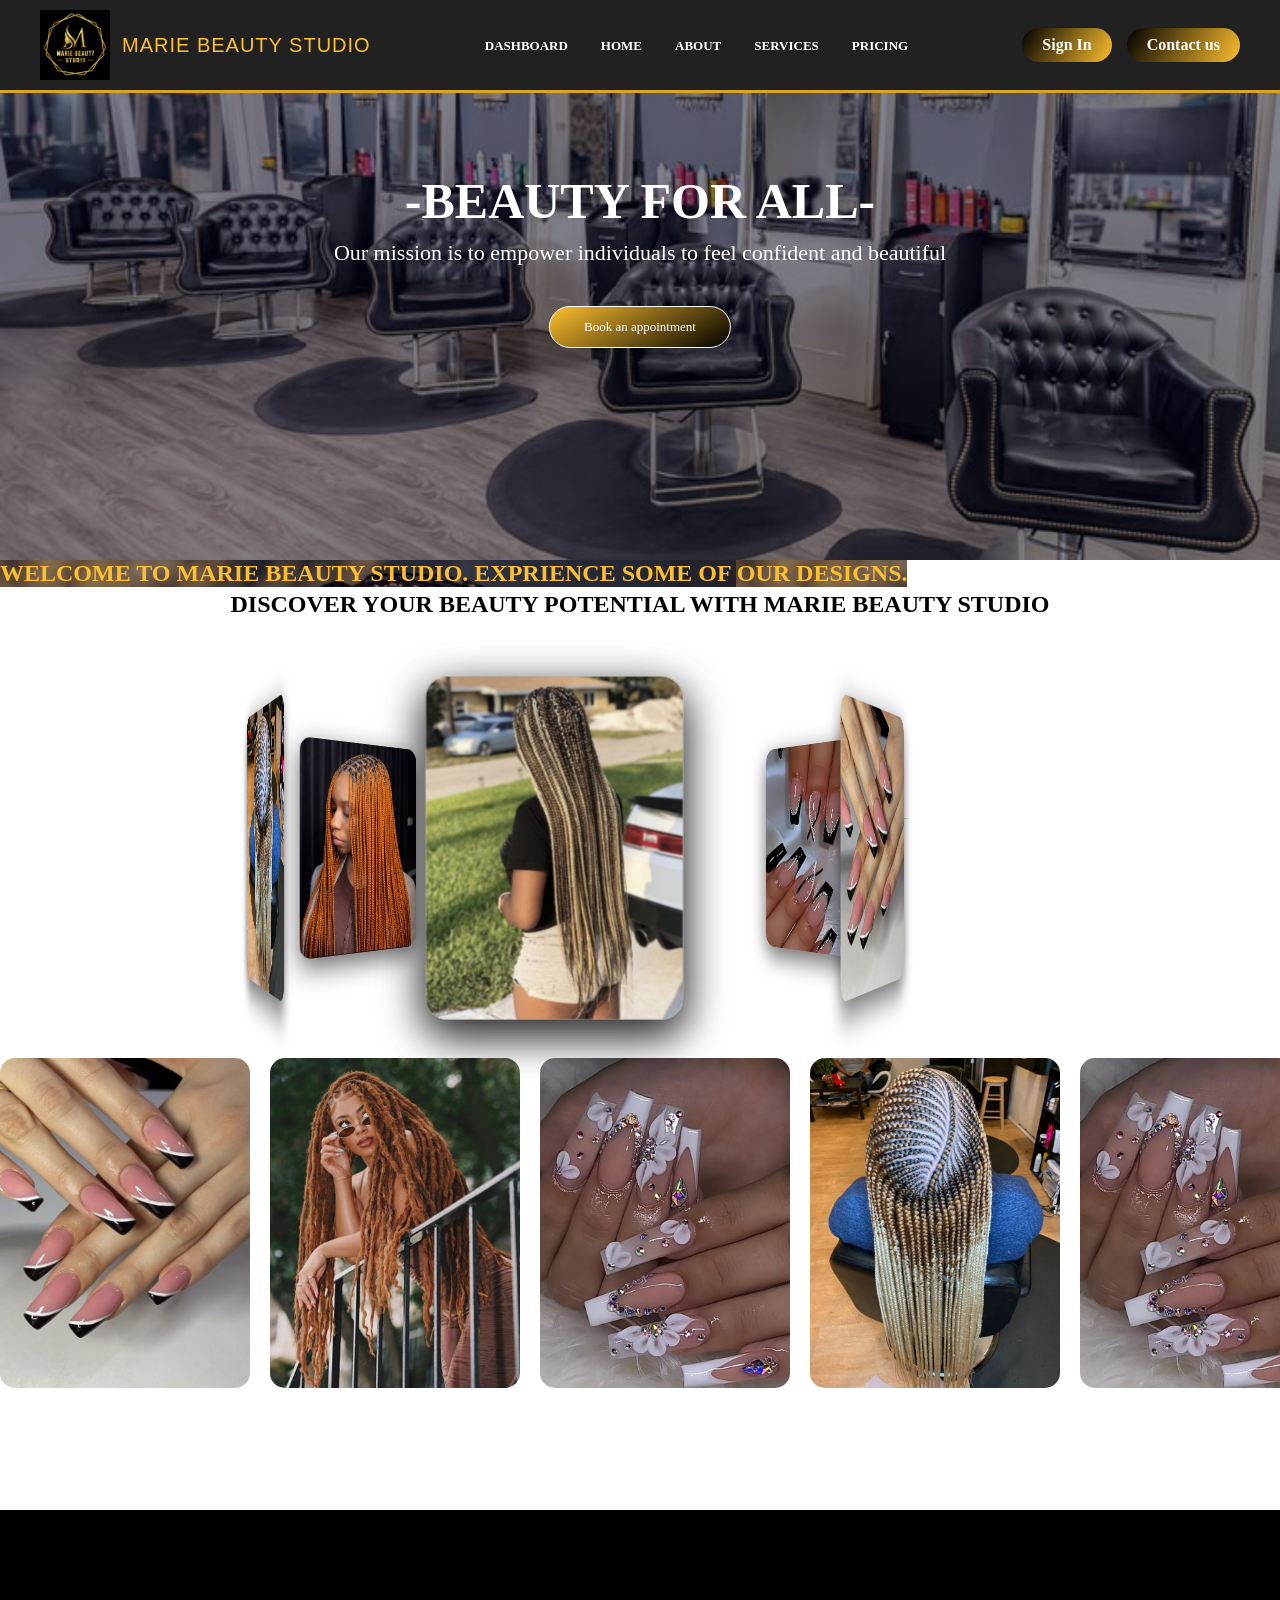
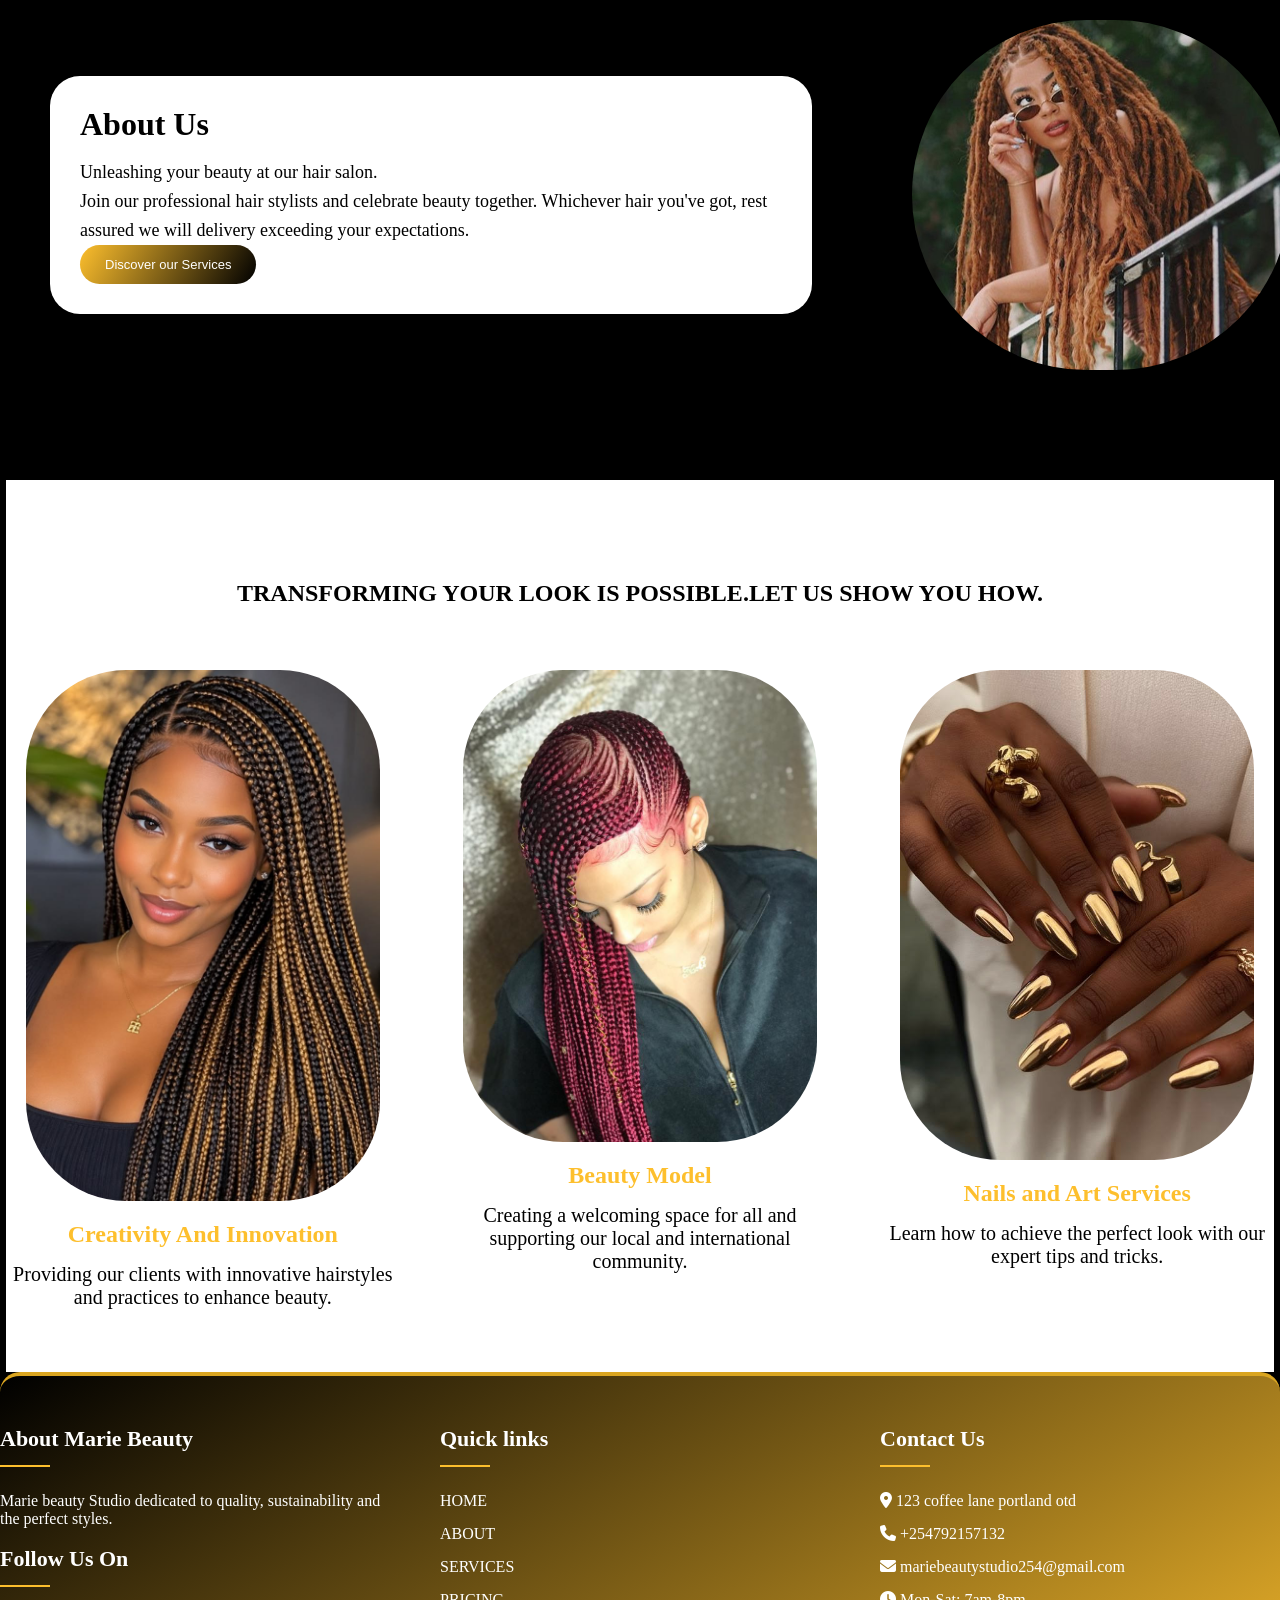
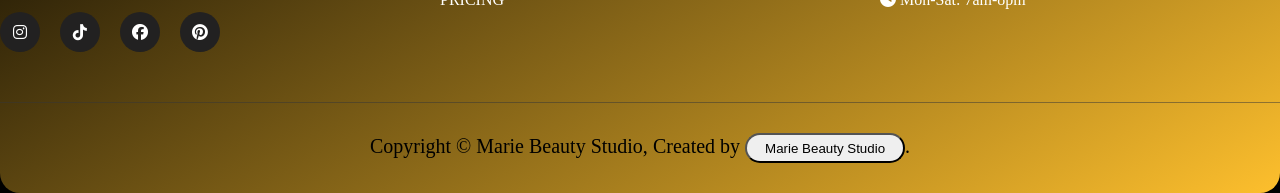
==== index.html @ 4decab64 "Initial commit" ====
<!DOCTYPE html>
<html lang="en">
<head>
    <meta charset="UTF-8">
    <meta http-equiv="X-UA-Compatible" content="IE=edge">
    <meta name="viewport" content="width=device-width, initial-scale=1.0">
    <title>BEAUTY SHOP</title>
    <link rel="stylesheet" href="https://cdnjs.cloudflare.com/ajax/libs/font-awesome/6.5.2/css/all.min.css">
<link rel="stylesheet" href="ind.css">
</head>
<body>
    
    <div class="hado">
        <p>Free delivery for all orders  above ksh 7000.Within Nairobi.</p>
    </div>
    
    <div class="contact">
        <div class="socials">
            <ul>
            <li><a href="https://www.facebook.com/Marie Beauty Studio" target="_blank"> <i class="fab fa-facebook"></i>Facebook</a></li>
            <li><a href="https://www.instagram.com/@mariebeautystudio254" target="_blank"> <i class="fab fa-instagram"></i>Instagram </a></li>
            <li><a href="https://www.tiktok.com/@mariebeautystudio254" target="_blank"> <i class="fab fa-tiktok"></i>TikTok</a></li>
             </ul>
        </div>
       
        <div class="about">
            
                <ul>
                    <li class="ab"><a  href="">About </a></li>
                    <li class="ab"><a href="">Blog </a></li>
                    <li class="ab"><a href="">Help </a></li>
                </ul>
            
        </div>
         </div>

    <header>
  <div class="contain header-container">
    <a href="#" class="logo">
      <img src="images/44444.jpeg">
      <div class="logo-text">
      MARIE <span>BEAUTY STUDIO</span>
      </div>
    </a>
    <nav>
      <ul>
        <li><a href="dashboard.html">DASHBOARD</a></li>
        <li><a href="home.html">HOME</a></li>
        <li><a href="about.html">ABOUT</a></li>
        <li><a href="services.html">SERVICES</a></li>
        <li><a href="pricing.html">PRICING</a></li>
      </ul>

    </nav>
    <div class="nav-buttons">
        <a href="" class="btn btn-secondary"> Sign In</a>
        <a href="" class="btn btn-primary"> Contact us</a>

      </div>
  </div>

  
</header>
    <section  class="head">
        <div class="text-box">

              <h1>-BEAUTY FOR ALL-</h1>
           
        <p>Our mission is to empower individuals to feel confident and beautiful </p>
        <a href="appointment.html" class="hero-btn">Book an appointment</a>
        </div>
        
    </section>
    <!--------hey-------->
    <section class="hey">
    <h1 >WELCOME TO MARIE BEAUTY STUDIO. EXPRIENCE SOME OF OUR DESIGNS. <br>
    </h1>
    <h2>DISCOVER YOUR BEAUTY POTENTIAL WITH MARIE BEAUTY STUDIO</h2>
     <div class="scene">

        <div class="carousel">

            <div class="image-card">
                <img src="images/707070.jpg (9).jpg">
            </div>

            <div class="image-card">
                <img src="images/19069998416447658.jpg">
            </div>

            <div class="image-card">
                <img src="images/351912467441856.jpg">
            </div>

            <div class="image-card">
                <img src="images/5555.jpg">
            </div>

            <div class="image-card">
                <img src="images/6666.jpg">
            </div>

            <div class="image-card">
                <img src="images/9999.jpg">
            </div>
            <div class="image-card">
                <img src="images/8888.jpg">
            </div>

            

        </div>

    </div>

    
     <div class="slider">
        <div class="slider-track">

            <img src="images/19069998416447658.jpg" alt="Picture 1">
            <img src="images/1616.jpg" alt="Picture 2">
            <img src="images/2814818510772117.jpg " alt="Picture 3">
            <img src="images/9999.jpg" alt="Picture 4">
            <img src="images/2814818510772117.jpg" alt="Picture 5">
            <img src="images/5555.jpg" alt="Picture 6">
            <img src="images/6666.jpg" alt="Picture 7">
            

            <!-- Duplicate images for continuous movement -->
             <img src="images/19069998416447658.jpg" alt="Picture 1">
            <img src="images/1616.jpg" alt="Picture 2">
            <img src="images/2814818510772117.jpg" alt="Picture 3">
            <img src="images/9999.jpg" alt="Picture 4">
            <img src="images/2814818510772117.jpg" alt="Picture 5">
            <img src="images/5555.jpg" alt="Picture 6">
            <img src="images/6666.jpg" alt="Picture 7">
           

        </div>
    </div>

     </section>
     <section class="us">
        <div class="left-column">
        <h2>About Us</h2>

        <p>
        Unleashing your beauty at our hair salon. <br>
        Join our professional hair stylists and celebrate beauty together.
        Whichever hair you've got, rest assured we will delivery
        exceeding your expectations.
        </p>

        <button class="hero-btn"><a href="services.html">Discover our Services</a></button>
    </div>

    <div class="right-column">
        <img src="images/cropped_1616 (1).jpg">
    </div>

     </section>


<!---------facilities----->
<section class="facilities">
    <h1>TRANSFORMING YOUR LOOK IS POSSIBLE.LET US SHOW YOU HOW.</h1>

    <div class="row">
        <div class="facilities-col">
            <img src="images/Protective Style Braids For Women.jpg">
            <h2>Creativity And Innovation</h2>
            <p>Providing our clients with innovative hairstyles and practices to enhance beauty.</p>
        </div>
        <div class="facilities-col">
            <img src="images/873205815236700240.jpg">
            <h2>Beauty Model</h2>
            <p>Creating a welcoming space for all and supporting our local and international community.</p>
        </div>
        <div class="facilities-col">
            <img src="images/Trending Nail Art & Manicure Ideas_ Easy Nail Designs & Inspiration.jpg">
            <h2>Nails and Art Services </h2>
            <p>Learn how to achieve the perfect look with our expert tips and tricks.</p>
        </div>

    </div>

</section>



<footer>
  <div class="lastlast">
    <div class="footer-content">
      <div class="footer-column">
        <h3> About Marie Beauty</h3>
        <p>Marie beauty Studio dedicated to quality, sustainability and the perfect styles.</p><br>
        <h3>Follow Us On</h3>
        <div class="social-links">
          <a href="https://www.instagram.com/mariebeautystudios254" target="_blank"> <i class="fab fa-instagram"></i></a>
          <a href="https://www.tiktok.com/mariebeautystudio254" target="_blank"> <i class="fab fa-tiktok"></i></a>
          <a href="https://www.facebook.com/profile.php?id=100092289681241" target="_blank"> <i class="fab fa-facebook"></i></a>
          <a href="https://www.pinterest.com/Marie Beauty Studio" target="_blank"> <i class="fab fa-pinterest"></i></a>
          </div>
        
      </div>
<div class="footer-column">
  <h3>Quick links</h3>
   <ul class="footer-links">
    <li><a href="">HOME</a></li>
    <li><a href="">ABOUT</a></li>
    <li><a href="">SERVICES</a></li>
    <li><a href="">PRICING</a></li>
   </ul>
</div>
<div class="footer-column">
  <h3>Contact Us</h3>

  <ul class="footer-links">
  <li><a href=""><i class="fas fa-map-marker-alt"></i> <span>123 coffee lane portland otd</span></a></li>
  <li><a href=""><i class="fas fa-phone"> </i> <span>+254792157132 </span></a></li>
  <li><a href=""><i class="fas fa-envelope"></i><span> mariebeautystudio254@gmail.com </span></a></li>
  <li><a href=""><i class="fas fa-clock"></i> <span>Mon-Sat: 7am-8pm </span></a></li>
  </ul>
</div>


    </div>
   <div class="copyright">
       Copyright  &copy; Marie Beauty Studio, <span>Created by <button>Marie Beauty Studio </button></span>.
    </div>
  </div>
</footer>










   
     <script>
        const carousel = document.querySelector(".carousel");

let rotation = 5;

function rotateCarousel(direction) {
    rotation += direction * 60;
    carousel.style.transform = `rotateY(${rotation}deg)`;
}

setInterval(() => {
    rotateCarousel(1);
}, 3000);

     </script>





</body>
</html>
---- ind.css ----
*{
    margin: 0;
    padding: 0;
}
.head{
   min-height: 500px;
   width: 100%;
   background-image:linear-gradient(rgba(2,7,28,0.5),rgba(2,7,28,0.5)),url(images/seatsseats.jpg); 
   background-position: center;
   background-size: cover;
   position: relative;
   margin-top: 10px;
}
.text-box{
    text-align: center;
    color: #fff;
    position: absolute;
    top: 40%;
    left: 50%;
    transform: translate(-50%, -50%);

}
.text-box h1 {
    font-size: 50px;
    color: #fff;
}
.text-box p{
    margin: 10px 0 40px;
    font-size: 22px;
    color:#fff;
}
.hero-btn{
    display: inline-block;
    text-decoration: none;
    color: #fff;
    border: 1px solid #fff;
    padding: 12px 34px;
    font-size: 13px;
    background: linear-gradient(150deg, #fdbf2d, #000);
    position: relative;
    cursor: pointer;
    border-radius: 30PX;
}
.hero-btn a{
    text-decoration: none;
     color: #fff;
}
.hero-btn:hover{
    border: 1px solid  #fdbf2d;
    background:linear-gradient(120deg, #000, #fdbf2d);
     box-shadow: 1px 1px 20px #fdbf2d;
       transform: scale(1.1);
}
body{
     /*background-image:url(images/2222.jpeg); */
   /* background-position: center; */
   background: #000;
     background-size: cover;
      

}
.hado {
    background-color: green;
    color: #fff;
    display: flex;
    flex-direction: column;
    align-items: center;
    border: 10px;
    height: 30px;
    margin-top: 0%;
    justify-content: center;
}
.contact{
    background-color:#000;
    display: flex;
    flex-direction: row;
    border: 15px;
    border-bottom:30px;
    font-size: 15px;
    width: 100%;
    height: 20px;
    align-items: center;
}
.socials{
    color:grey;
    display: flex;
    flex-direction: row;
     justify-content: space-between;
     flex: 1%;  
}

.socials ul li{
    list-style: none;
    display: inline-block;
    padding: 8px 12px;
    position: relative;
}
.socials ul li a{
     color:grey;
    text-decoration: none;
    font-size: 15px;
}
.socials ul li::after{
     content: '';
    width: 0%;
    height: 2px;
    background: goldenrod;
    display: block;
    margin:auto;
    transition: 0.5s;
    
}
.socials ul li:hover::after{
    width: 100%;
}
.about{
    color:grey;
    flex-direction:row;
    display: flex;
    justify-content: space-between;
    padding: 0%;
    
}
.about ul li{
    list-style: none;
    display: inline-block;
    padding: 8px 12px;
    position: relative;
}
.about ul li a{
     color:grey;
    text-decoration: none;
    font-size: 15px;
}
.about ul li::after{
     content: '';
    width: 0%;
    height: 2px;
    display: block;
    margin:auto;
    transition: 0.5s;
    
}
.about ul li:hover::after{
    width: 100%;
}
.contain{
    width: 100%;
    max-width: 1200px;
    margin: 0 auto;
 }
 header{
   background-color:#222121;
    position: fixed;
    width: 100%;
    top: 0;
    z-index: 1000;
    padding: 10px 0;
    transition: all 0.4 ease;
     border-bottom: 3px solid goldenrod;

 }
 .header-container{
    display: flex;
    justify-content: space-between;
    align-items: center;

 }
 .logo{
    display: flex;
    align-items: center;
    gap: 12px;
    text-decoration: none;

 }
 .logo img{
     width: 70px;
    height: 70px;
    object-fit: contain;
}
 .logo-text{
    font-family: sans-serif;
    font-size: 20px;
    font-weight: 500;
    color:#fdbf2d;
    letter-spacing: 1px;

 }
 .logo-text span{
    color: #fdbf2d;
 }
 nav ul{
    display: flex;
    list-style: none;
    gap: 33px;

 }
 nav a{
    text-decoration: none;
    color: #fff;
    font-weight: 600;
    font-size: 13px;
    position: relative;
    padding: 5px 0;
    transition: all 0.3s ease;
 }
 nav a:after{
    content: '';
    position: absolute;
    bottom: 0;
    left: 0;
    width: 0;
    height: 2px;
    background-color: goldenrod;
    transition: width 0.3s ease;

 }
 nav a:hover{
    transition: width o.3s ease;

 }
 nav a:hover:after{
    width: 100%;
 }
 .nav-buttons{
    display: flex;
    gap: 15px;

 }
 .btn{
    display: inline-block;
    padding: 8px 20px;
    border-radius: 30px;
    text-decoration: none;
    font-weight: 600;
    transition: all 0.3s ease;
    cursor: pointer;
    border: none;
    font-size: 16px;
 }
 .btn-primary{
    background: linear-gradient(120deg, #000, #fdbf2d);
    color: #fff;
 }
 .btn-primary:hover{
    background:linear-gradient(180deg, #fdbf2d, #000);
    transform: translateY(-3px);

 }
 .btn-secondary{
    background:linear-gradient(120deg, #000, #fdbf2d) ;
    color: #fff;
 }
 .btn-secondary:hover{
    background:linear-gradient(180deg, #fdbf2d, #000);
    transform: translateY(-3px);

 }
.bod{
    text-align: center;
    background: transparent;
    color: #fff;
    font-size: 4em;
    font-weight: 800;

}
.hey{
    width: 100%;
    height:950px;
    background: #fff;
    background-position: center;
    background-size: cover;
}
.hey h1{
   
    align-items: center;
    text-align: center;
    color: #fdbf2d;
   overflow: hidden;
     display: inline-block;
    animation: moveBackAndForth 10s ease-in-out infinite;
    background:linear-gradient(rgba(2,7,28,0.5),rgba(2,7,28,0.5)),url(images/Protective\ Style\ Braids\ For\ Women.jpg) ;
}
@keyframes moveBackAndForth {
    0% {
        transform: translateX(-80px);
    }

    50% {
        transform: translateX(80px);
    }
     100% {
        transform: translateX(80px);
    }
}
.hey h2{
    align-items: center;
    text-align: center;
}

.scene {
    width: 500px;
    height: 300px;
    margin: 80px auto 40px;
    perspective: 1000px;
    background: transparent;
}
.carousel {
    width: 100%;
    height: 100%;
    position: relative;
    transform-style: preserve-3d;
    transition: transform 1s ease;
}
.image-card {
    position: absolute;
    width: 180px;
    height: 240px;
    left: 100px;
    right: 0;
    top: 30px;
    overflow: hidden;
    border-radius: 15px;
    box-shadow: 0 10px 30px rgba(0,0,0,0.6);
}

.image-card img {
    width: 100%;
    height: 100%;
    object-fit: cover;
}

.image-card:nth-child(1) {
    transform: rotateY(0deg) translateZ(300px);
}

.image-card:nth-child(2) {
    transform: rotateY(60deg) translateZ(300px);
}

.image-card:nth-child(3) {
    transform: rotateY(120deg) translateZ(300px);
}

.image-card:nth-child(4) {
    transform: rotateY(180deg) translateZ(300px);
}

.image-card:nth-child(5) {
    transform: rotateY(240deg) translateZ(300px);
}

.image-card:nth-child(6) {
    transform: rotateY(300deg) translateZ(300px);
}
.image-card:nth-child(7) {
    transform: rotateY(360deg) translateZ(300px);
}


.slider {
    width: 100%;
    overflow: hidden;
    padding: 20px 0;
}

.slider-track {
    display: flex;
    width: max-content;
    gap: 20px;
    animation: movePictures 30s linear infinite;
}

.slider-track img {
    width: 250px;
    height: 330px;
    object-fit: cover;
    border-radius: 15px;
    flex-shrink: 0;
}
@keyframes movePictures {
    from {
        transform: translateX(0);
    }

    to {
        transform: translateX(-50%);
    }
}
.slider:hover .slider-track {
    animation-play-state: paused;
}



.us{
     display: flex;
    align-items: center;
    gap: 40px;
    padding: 50px;
    max-width: 1200px;
    margin: auto;
}
.left-column {
    width: 65%;
    padding: 30px;
    background: white;
    border-radius: 30px;
    box-shadow: 0 5px 20px rgba(0,0,0,0.1);
}

.left-column h2 {
    font-size: 32px;
    margin-bottom: 15px;
}

.left-column p {
    font-size: 18px;
    line-height: 1.6;
}
.left-column button {
    padding: 12px 25px;
    border: none;
    border-radius: 30px;
    background: linear-gradient(120deg, #fdbf2d, #000);
    color: white;
    cursor: pointer;
}

.right-column {
    width: 35%;
}
.right-column img {
    width: 100%;
    height: 350px;
    margin: clamp(10px, 5vw, 60px);
    object-fit: cover;
    border-radius: 300px;
    display: block;
    animation: floating 2s ease-in-out infinite;
}
@keyframes floating {
    0% {
        transform: translateY(0);
    }

    50% {
        transform: translateY(-30px);
    }

    100% {
        transform: translateY(0);
    }
}




.right-column img:hover{
    cursor: pointer;
}


.row{
    margin-top:5% ;
    display: flex;
    justify-content: space-between;
}

.facilities{
    width: 99%;
    margin: auto;
    text-align: center;
    padding-top: 100px;
    background: #fff;
}
.facilities-col{
    flex-basis: 31%;
    border-radius: 10px;
    margin-bottom: 5%;
    text-align: center;
}

.facilities-col img{
    width: 90%;
    border-radius: 100px;
}
.facilities-col p {
    padding: 0;
    font-size: 20px;

}
.facilities-col h2{
    margin-top: 16px;
    margin-bottom: 15px;
    text-align: center;
    color: #fdbf2d;
}
.facilities h1{
    color: #000;
    text-align: center;
}
  footer{
  background: linear-gradient(150deg, #000, #fdbf2d);
  color: #fff;
  padding: 50px 0 30px;
  border-top:4px solid goldenrod ;
   border-radius: 20px;
 }
 .footer-content{
display: grid;
grid-template-columns: repeat(auto-fit, minmax(250px,1fr));
gap: 40px;
margin-bottom: 50px;
 }
 .footer-column h3{
  font-size: 22px;
  margin-bottom: 25px;
  position: relative;
  padding-bottom: 15px;

 }
 .footer-column h3:after{
  content: '';
  position: absolute;
  bottom: 0;
  left: 0;
  width: 50px;
  height: 2px;
  background: #fdbf2d;
 }
 .footer-links{
  list-style: none;
  text-decoration: none;
 }
 .footer-links li{
  margin-bottom:15px ;


 }
 .footer-links a{
  color: #fff;
  text-decoration: none;

  transition: all 0.3s ease;
 }
 .footer-links a:hover{
  color: #fdbf2d;
  padding-left: 10px;
 }
 .social-links{
  display: flex;
 gap: 20px;
 margin-top: 20px;

 }
 .social-links a{
  display: flex;
  align-items: center;
  justify-content: center;
  width: 40px;
  height: 40px;
  background: #222121;
  color: #fff;
  border-radius: 20px;
  text-decoration: none;
  transition: all 0.3s ease ;
 }
 .social-links a:hover{
  background: linear-gradient(150deg, #fdbf2d, #000);
  transform: translateY(-3px);
 }
 .copyright{
  text-align: center;
  color: #000;
  font-size: 20px;
  padding-top: 30px;
  border-top: 1px solid rgba(55,55,55,0.5);

 }
 .copyright span button{
   text-align: center;
   border-radius: 20px;
   height: 30px;
   width: 160px;
 }
 .fab .fa{
  text-align: center;
  justify-content: center;
  align-items: center;
 }

@media (max-width: 900px) {
  .contact, .socials, .about { height:auto; min-height:20px; flex-wrap:wrap; }
  .contain { width:94%; max-width:100%; }
  .us, .row { flex-wrap:wrap; }
  .left-column, .right-column, .facilities-col { width:100%; max-width:100%; }
  .scene { width:100%; max-width:100%; overflow:hidden; }
  .carousel { max-width:100%; }
  .lastlast, .footer-content { width:100%; }
  .header-container { flex-wrap:wrap; gap:12px; }
  nav ul { flex-wrap:wrap; gap:12px; }
}
@media (max-width: 600px) {
  .head { min-height:380px; }
  .text-box { width:92%; top:45%; }
  .text-box h1 { font-size:clamp(26px, 7vw, 38px); }
  .text-box p { font-size:16px; margin:10px 0 24px; }
  .contact { height:auto; padding:6px 0; }
  .socials ul li, .about ul li { padding:5px 7px; }
  .socials ul li a, .about ul li a { font-size:12px; }
  .contain { padding-left:10px; padding-right:10px; }
  .header-container { justify-content:center; }
  nav ul { justify-content:center; }
  .nav-buttons { flex-wrap:wrap; justify-content:center; }
  .hey h1 { font-size:clamp(24px, 6vw, 34px); }
  .hey h2 { font-size:20px; }
  .us { display:flex; flex-direction:column; gap:20px; }
  .left-column, .right-column { width:100%; }
  .right-column img, .facilities-col img { max-width:100%; height:auto; }
  .row { display:flex; flex-direction:column; gap:20px; }
  .facilities-col { width:100%; }
  .slider { max-width:100%; overflow:hidden; }
  .slider-track img { max-width:100%; }
  .footer-content { display:flex; flex-wrap:wrap; gap:20px; }
  .footer-column { width:100%; min-width:0; }
  .copyright { font-size:14px; padding:20px 10px; }
}
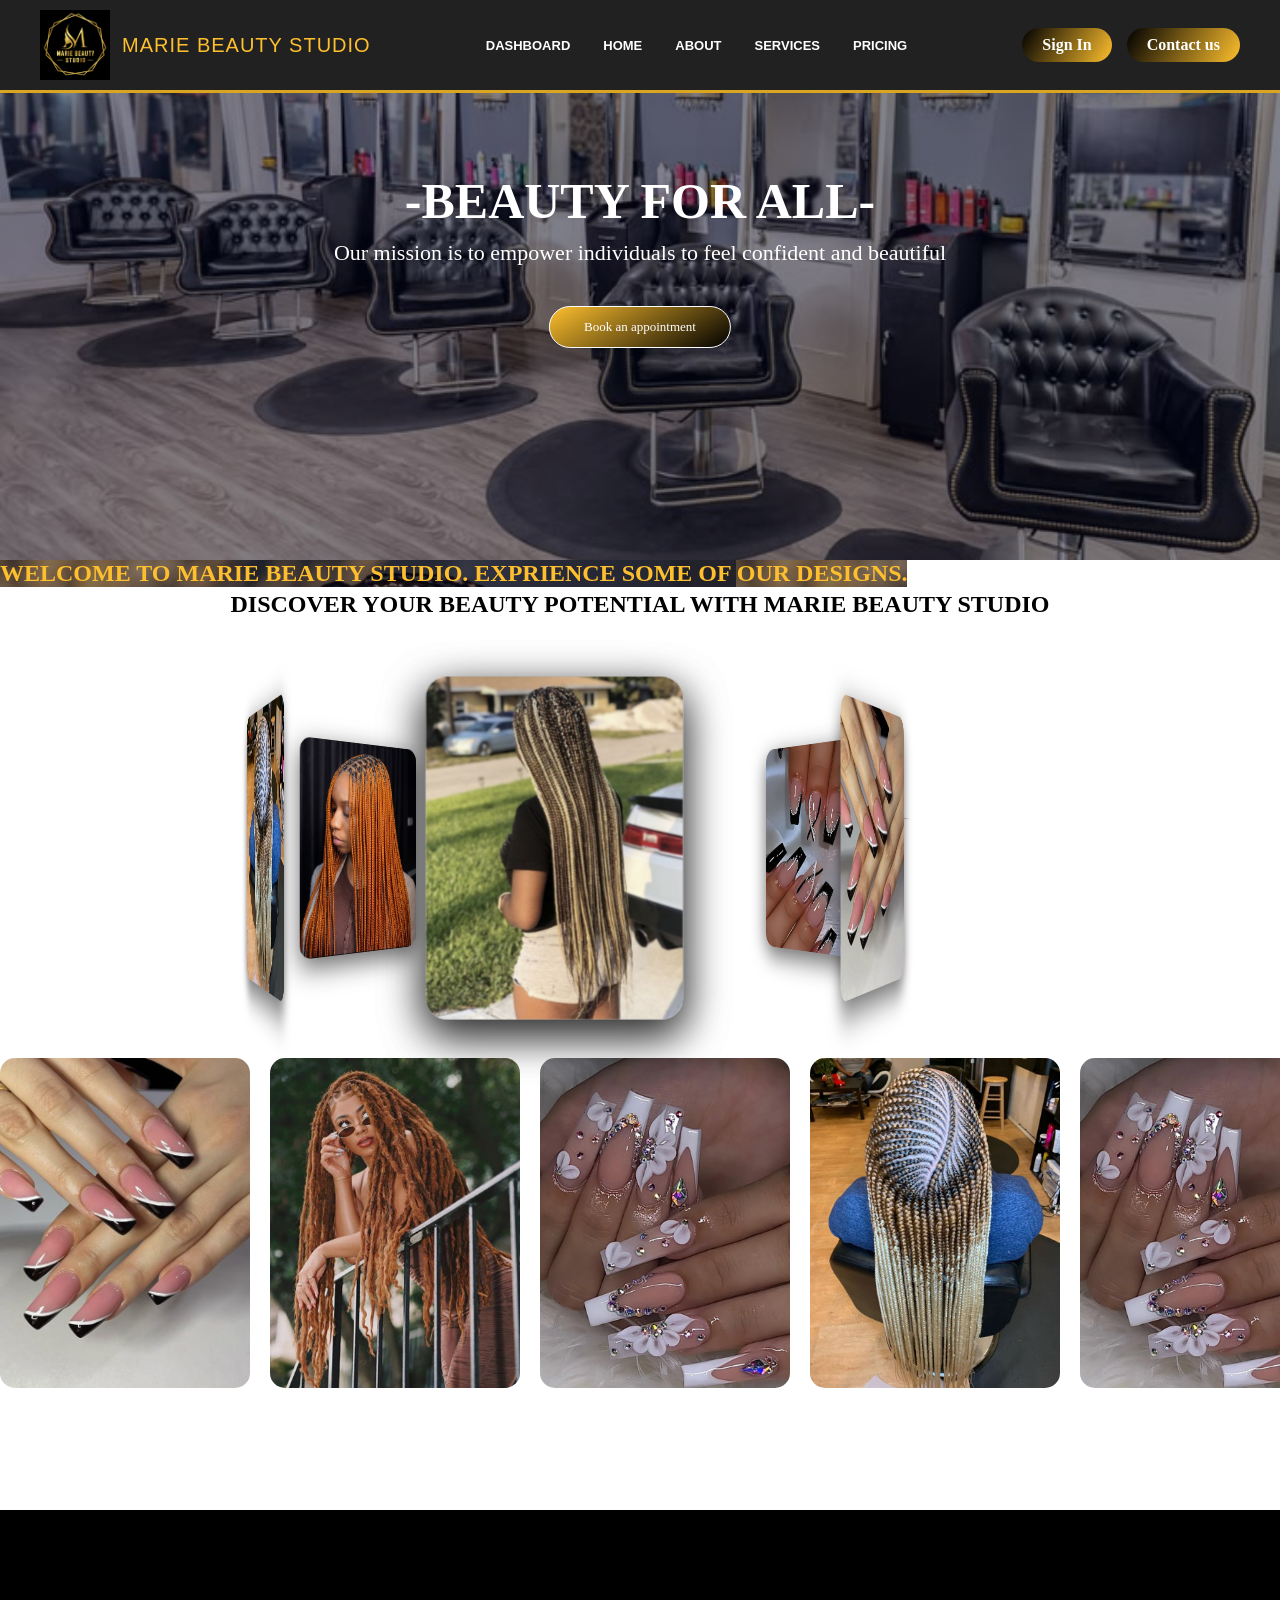
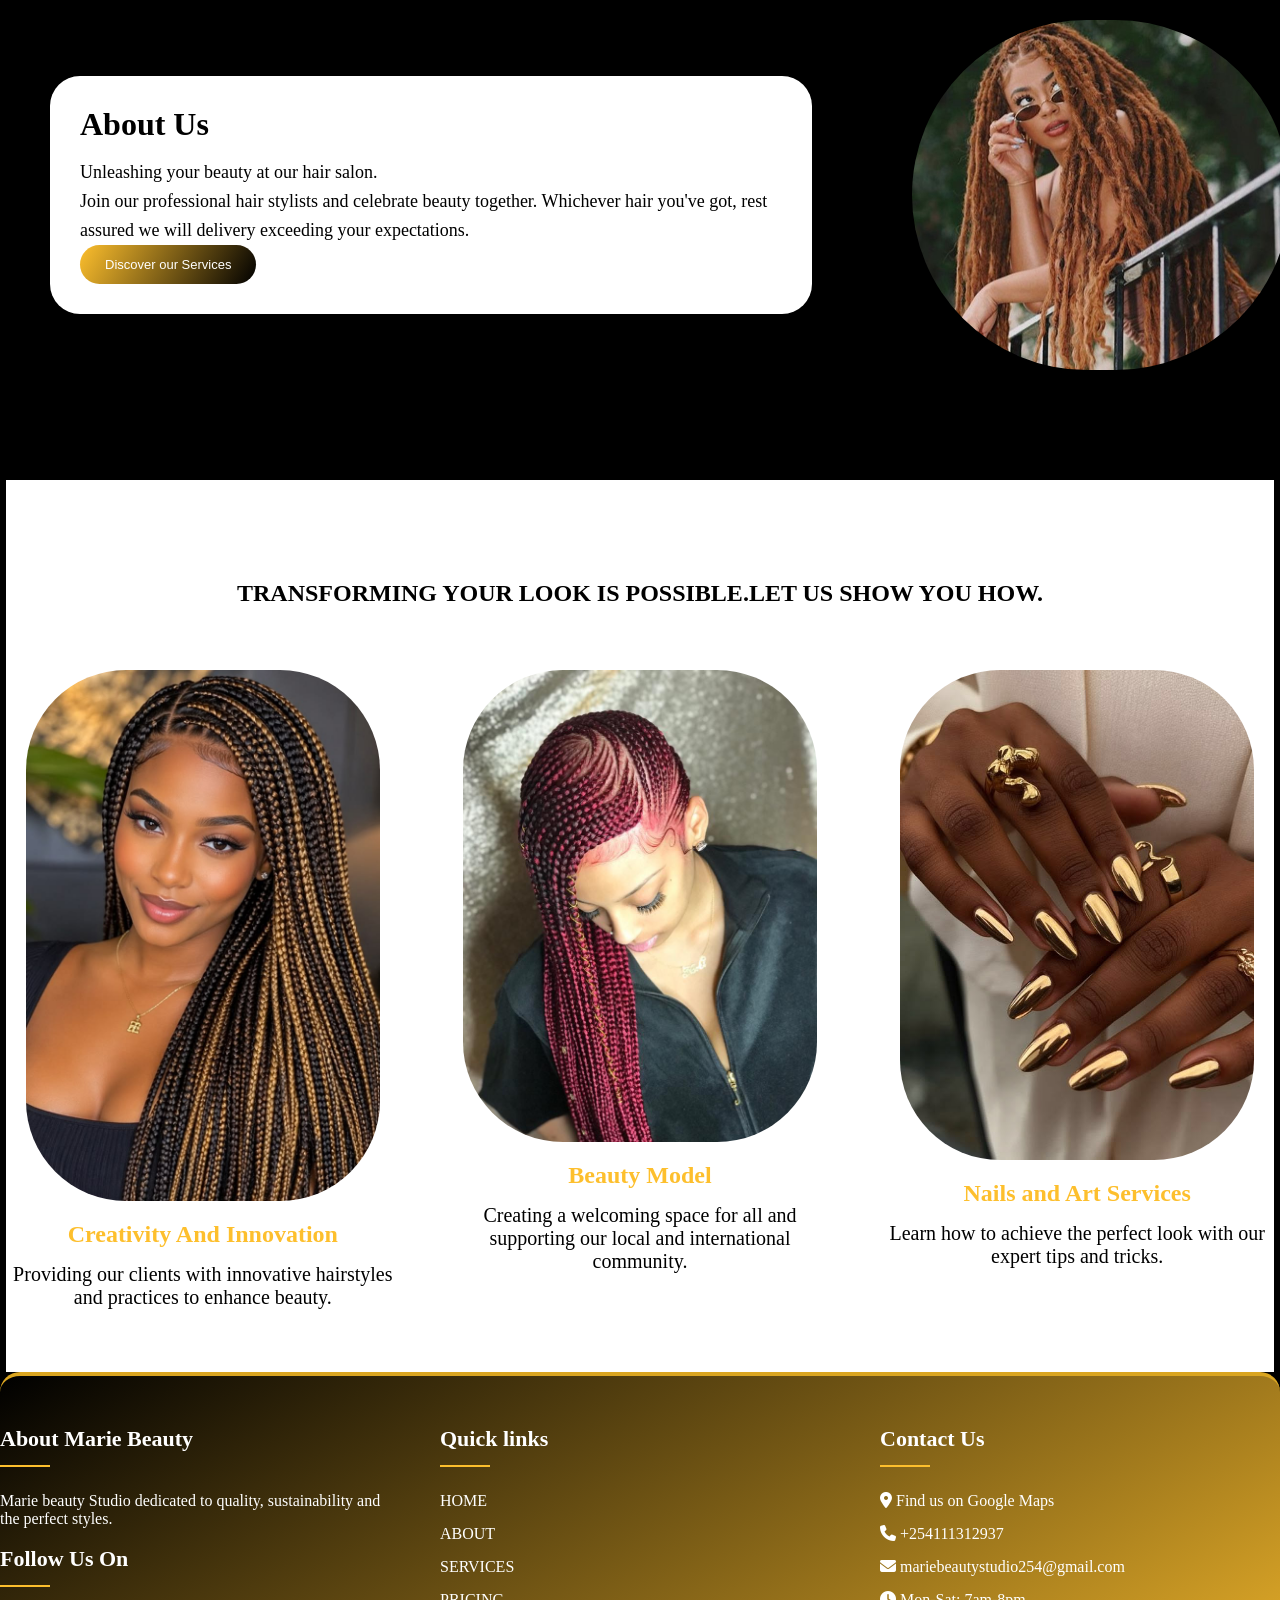
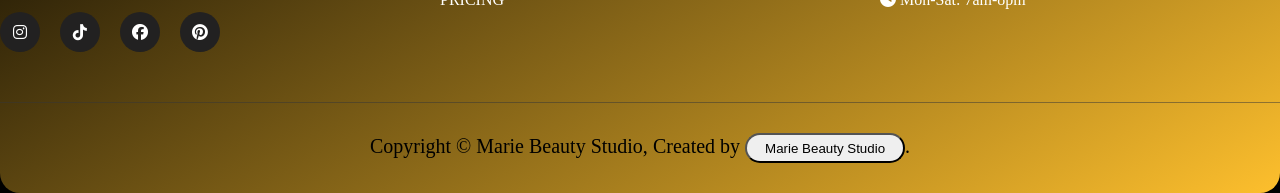
==== commit 46452b90: "Update footer links" ====
--- a/index.html
+++ b/index.html
@@ -206,18 +206,19 @@
 <div class="footer-column">
   <h3>Quick links</h3>
    <ul class="footer-links">
-    <li><a href="">HOME</a></li>
-    <li><a href="">ABOUT</a></li>
-    <li><a href="">SERVICES</a></li>
-    <li><a href="">PRICING</a></li>
+    <li><a href="home.html">HOME</a></li>
+    <li><a href="about.html">ABOUT</a></li>
+    <li><a href="services.html">SERVICES</a></li>
+    <li><a href="pricing.html">PRICING</a></li>
    </ul>
 </div>
 <div class="footer-column">
   <h3>Contact Us</h3>
 
   <ul class="footer-links">
-  <li><a href=""><i class="fas fa-map-marker-alt"></i> <span>123 coffee lane portland otd</span></a></li>
-  <li><a href=""><i class="fas fa-phone"> </i> <span>+254792157132 </span></a></li>
+  <div class="location"><li><a href="https://www.google.com/maps/search/?api=1&query=Marie+Beauty+Studio"
+       target="_blank"rel="noopener noreferrer"><i class="fas fa-map-marker-alt"></i> <span>Find us on Google Maps</span></a></div></li>
+  <li><a href=""><i class="fas fa-phone"> </i> <span>+254111312937</span></a></li>
   <li><a href=""><i class="fas fa-envelope"></i><span> mariebeautystudio254@gmail.com </span></a></li>
   <li><a href=""><i class="fas fa-clock"></i> <span>Mon-Sat: 7am-8pm </span></a></li>
   </ul>
--- a/ind.css
+++ b/ind.css
@@ -204,6 +204,7 @@
     position: relative;
     padding: 5px 0;
     transition: all 0.3s ease;
+    font-family: 'Franklin Gothic Medium', 'Arial Narrow', Arial, sans-serif;
  }
  nav a:after{
     content: '';
